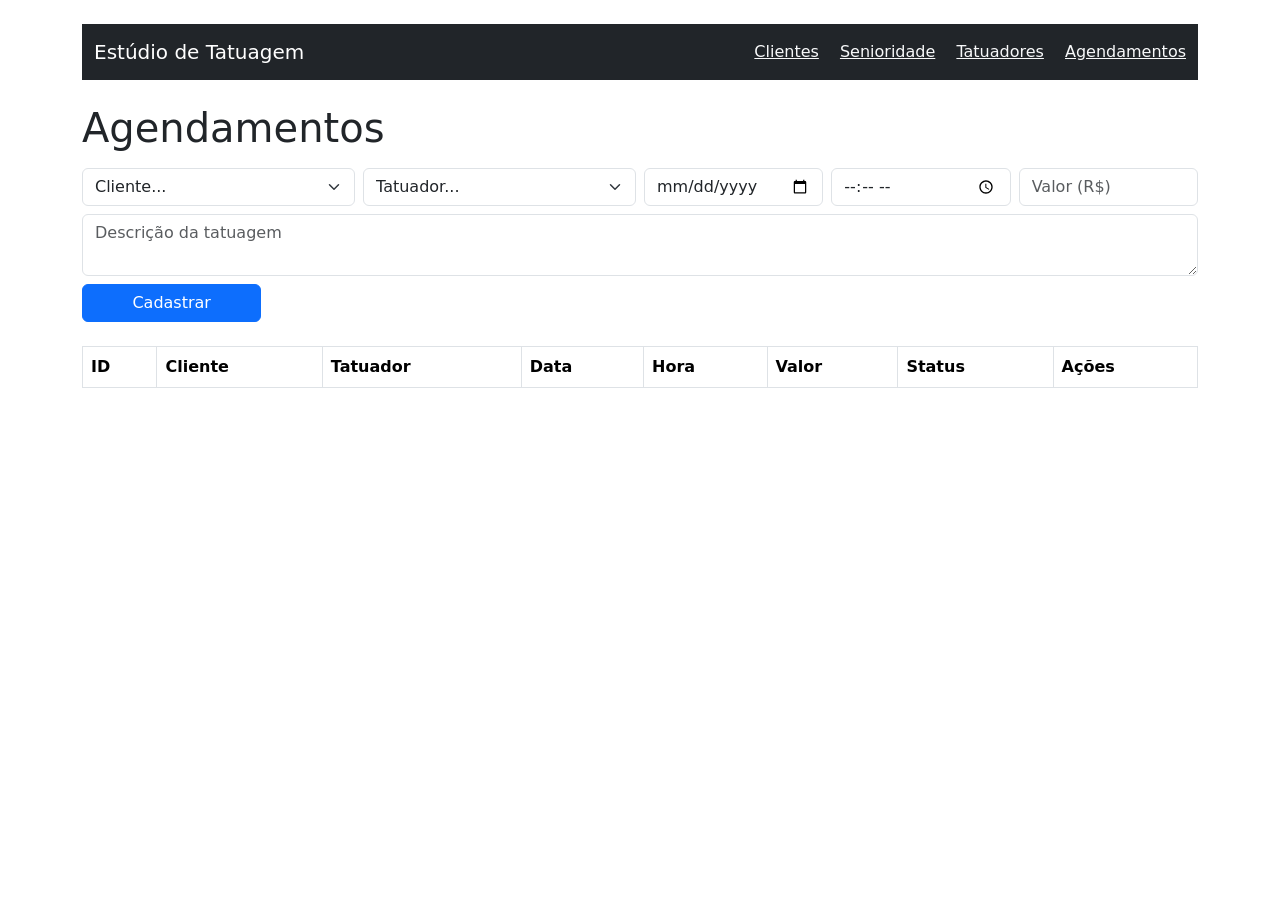
==== frontend/agendamento.html @ fba114e5 "Aula-8" ====
<!DOCTYPE html>
<html lang="pt-br">

<head>
    <meta charset="UTF-8">
    <title>Agendamentos — Estúdio de Tatuagem</title>
    <link href="https://cdn.jsdelivr.net/npm/bootstrap@5.3.0/dist/css/bootstrap.min.css" rel="stylesheet">
</head>

<body class="container py-4">

    <nav class="navbar navbar-dark bg-dark mb-4">
        <div class="container">
            <span class="navbar-brand">Estúdio de Tatuagem</span>
            <div>
                <a href="clientes.html" class="text-light me-3">Clientes</a>
                <a href="senioridade.html" class="text-light me-3">Senioridade</a>
                <a href="tatuadores.html" class="text-light me-3">Tatuadores</a>
                <a href="agendamentos.html" class="text-light">Agendamentos</a>
            </div>
        </div>
    </nav>

    <h1>Agendamentos</h1>

    <!-- Formulário para cadastrar novo agendamento -->
    <form id="form-agendamento" class="row g-2 mt-2 mb-4">
        <div class="col-md-3">
            <select id="idcliente" class="form-select" required>
                <option value="">Cliente...</option>
            </select>
        </div>
        <div class="col-md-3">
            <select id="idtatuador" class="form-select" required>
                <option value="">Tatuador...</option>
            </select>
        </div>
        <div class="col-md-2">
            <input type="date" id="dataagendamento" class="form-control" required>
        </div>
        <div class="col-md-2">
            <input type="time" id="horaagendamento" class="form-control" required>
        </div>
        <div class="col-md-2">
            <input type="number" id="valortatuagem" class="form-control" placeholder="Valor (R$)" step="0.01" min="0">
        </div>
        <div class="col-md-12">
            <textarea id="descricaotatuagem" class="form-control" placeholder="Descrição da tatuagem"></textarea>
        </div>

        <!-- Esse bloco começa escondido — só aparece quando estamos editando um agendamento existente -->
        <div class="col-md-3" id="bloco-status" style="display: none;">
            <select id="status" class="form-select">
                <option value="pendente">Pendente</option>
                <option value="confirmado">Confirmado</option>
                <option value="concluido">Concluído</option>
                <option value="cancelado">Cancelado</option>
            </select>
        </div>

        <div class="col-md-2">
            <button id="btn-submit-agendamento" type="submit" class="btn btn-primary w-100">Cadastrar</button>
        </div>
    </form>

    <!-- Tabela onde os agendamentos vão aparecer -->
    <table class="table table-bordered">
        <thead>
            <tr>
                <th>ID</th>
                <th>Cliente</th>
                <th>Tatuador</th>
                <th>Data</th>
                <th>Hora</th>
                <th>Valor</th>
                <th>Status</th>
                <th>Ações</th>
            </tr>
        </thead>
        <tbody id="corpo-tabela">
            <!-- os agendamentos vão aparecer aqui -->
        </tbody>
    </table>

    <script src="js/agendamentos.js"></script>

</body>

</html>
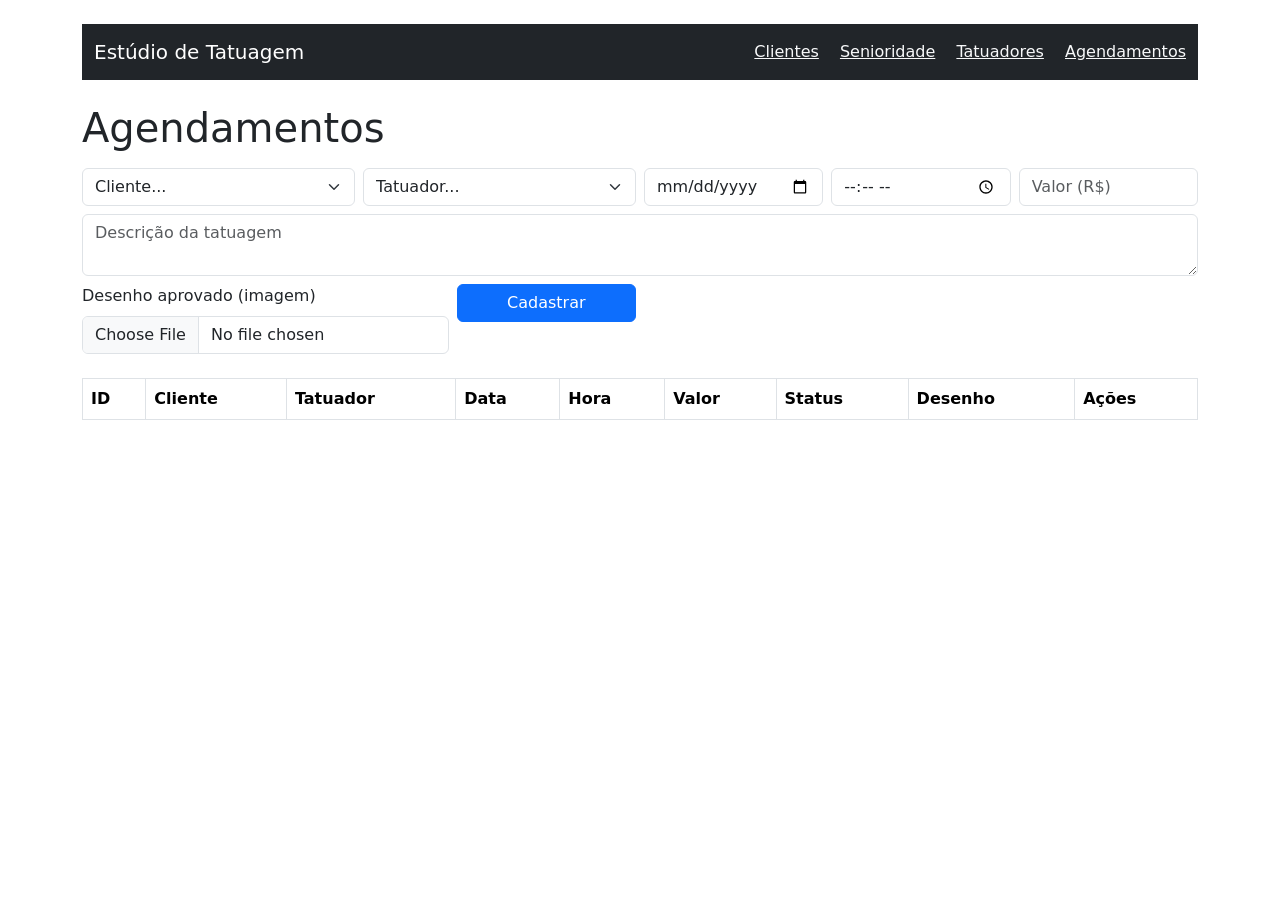
==== commit 051d823c: "Aula-9" ====
--- a/frontend/agendamento.html
+++ b/frontend/agendamento.html
@@ -48,6 +48,11 @@
             <textarea id="descricaotatuagem" class="form-control" placeholder="Descrição da tatuagem"></textarea>
         </div>
 
+        <div class="col-md-4">
+            <label class="form-label">Desenho aprovado (imagem)</label>
+            <input type="file" id="desenho" class="form-control" accept="image/*">
+        </div>
+
         <!-- Esse bloco começa escondido — só aparece quando estamos editando um agendamento existente -->
         <div class="col-md-3" id="bloco-status" style="display: none;">
             <select id="status" class="form-select">
@@ -74,6 +79,7 @@
                 <th>Hora</th>
                 <th>Valor</th>
                 <th>Status</th>
+                <th>Desenho</th>
                 <th>Ações</th>
             </tr>
         </thead>
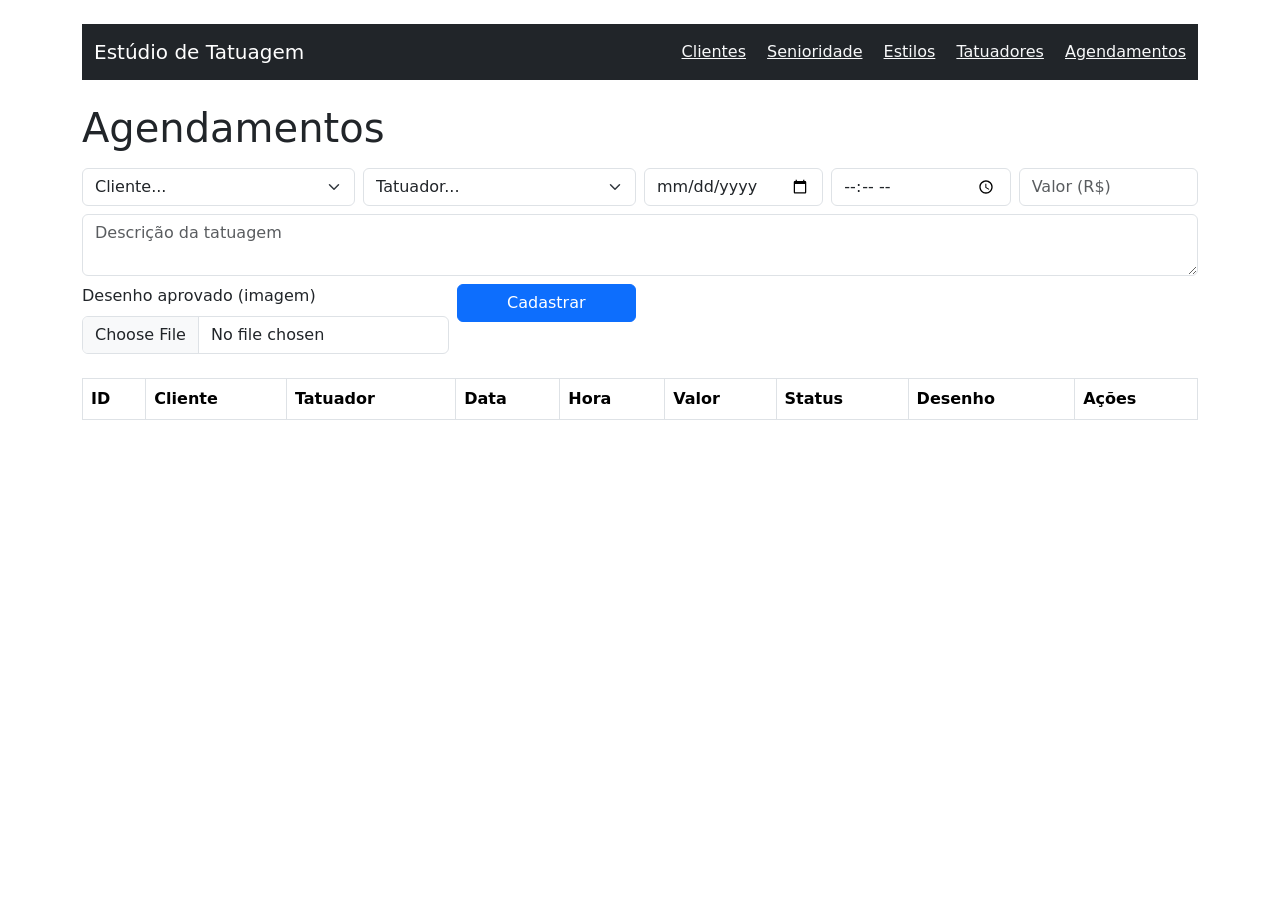
==== commit ffe03f6e: "Aula-10" ====
--- a/frontend/agendamento.html
+++ b/frontend/agendamento.html
@@ -15,6 +15,7 @@
             <div>
                 <a href="clientes.html" class="text-light me-3">Clientes</a>
                 <a href="senioridade.html" class="text-light me-3">Senioridade</a>
+                <a href="estilos.html" class="text-light me-3">Estilos</a>
                 <a href="tatuadores.html" class="text-light me-3">Tatuadores</a>
                 <a href="agendamentos.html" class="text-light">Agendamentos</a>
             </div>
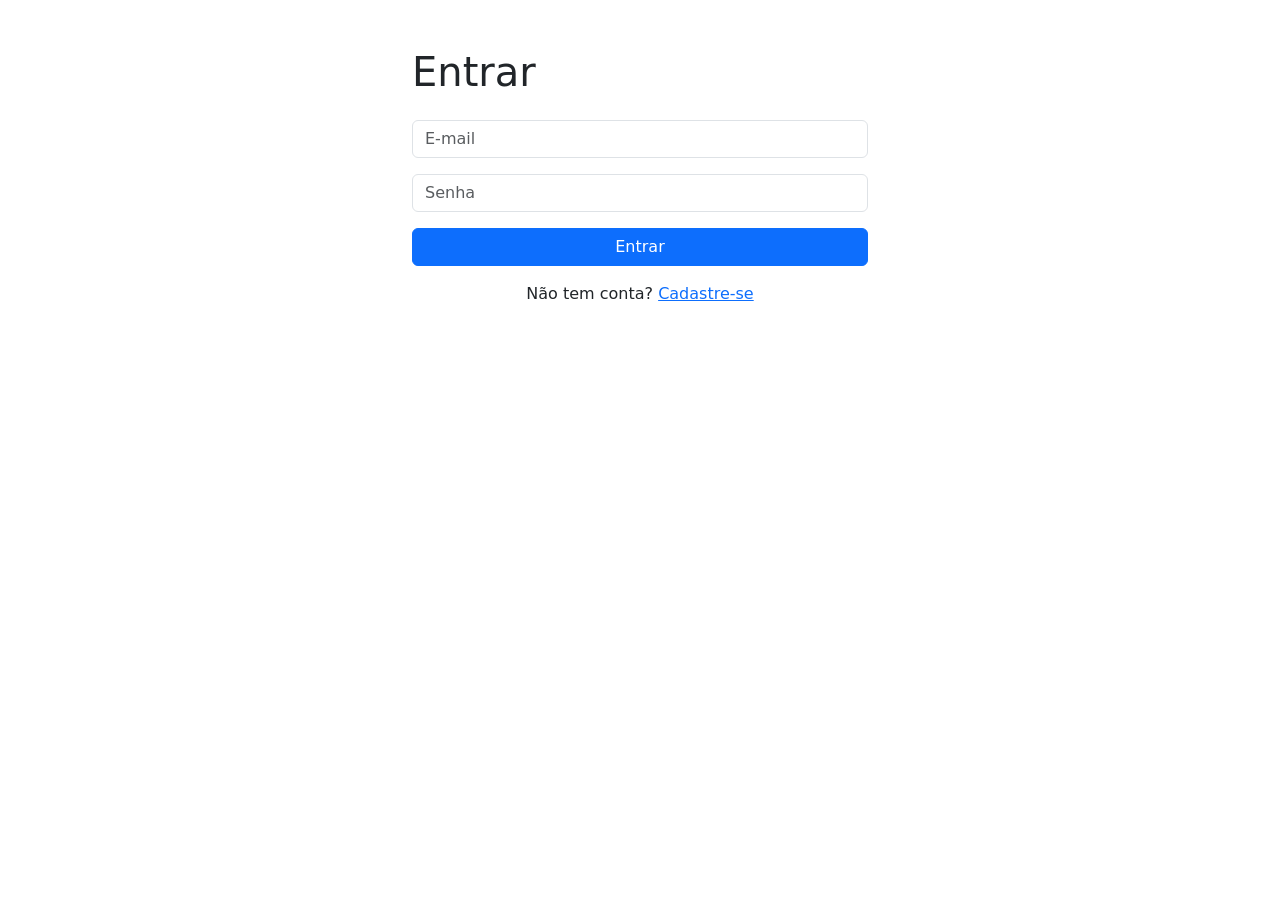
==== commit 08e3af2b: "Aula-15" ====
--- a/frontend/agendamento.html
+++ b/frontend/agendamento.html
@@ -17,7 +17,8 @@
                 <a href="senioridade.html" class="text-light me-3">Senioridade</a>
                 <a href="estilos.html" class="text-light me-3">Estilos</a>
                 <a href="tatuadores.html" class="text-light me-3">Tatuadores</a>
-                <a href="agendamentos.html" class="text-light">Agendamentos</a>
+                <a href="agendamentos.html" class="text-light me-3">Agendamentos</a>
+                <button onclick="sair()" class="btn btn-outline-light btn-sm">Sair</button>
             </div>
         </div>
     </nav>
@@ -89,6 +90,7 @@
         </tbody>
     </table>
 
+    <script src="js/auth.js"></script>
     <script src="js/agendamentos.js"></script>
 
 </body>
